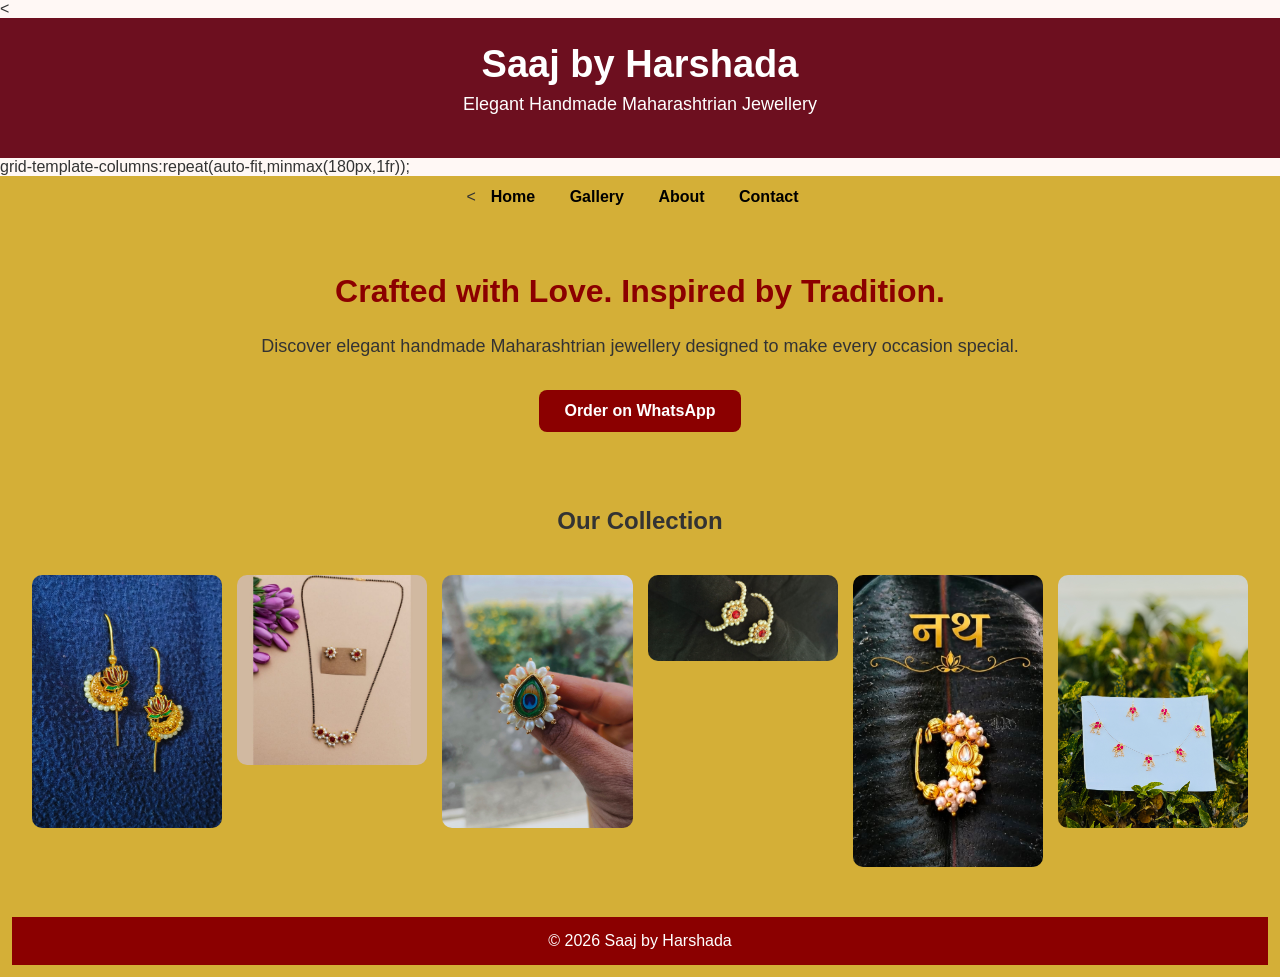
==== index.html @ 34ac9495 "Enhance header and hero section in index.html Updated header styles and content for better presentat" ====
<!DOCTYPE html>
<html lang="mr">
<head>
<meta charset="UTF-8">
<meta name="viewport" content="width=device-width, initial-scale=1.0">
<title>Saaj by Harshada</title>

<style>
body{
margin:0;
font-family:Arial,sans-serif;
background:#fff8f5;
color:#333;
}

header{
background:#8B0000;
color:white;
text-align:center;
padding:20px;
}

nav{
background:#d4af37;
padding:12px;
text-align:center;
}

nav a{
text-decoration:none;
color:#000;
font-weight:bold;
margin:15px;
}

.hero{
text-align:center;
padding:40px 20px;
}

.hero h2{
color:#8B0000;
font-size:32px;
}

.hero p{
font-size:18px;
}

.btn{
display:inline-block;
padding:12px 25px;
background:#8B0000;
color:white;
text-decoration:none;
border-radius:8px;
margin-top:15px;
}

.gallery{
display:grid;
grid-template-columns:repeat(auto-fit,minmax(180px,1fr));
gap:15px;
padding:20px;
}

.gallery img{
width:100%;
border-radius:10px;
}

footer{
background:#8B0000;
color:white;
text-align:center;
padding:15px;
margin-top:30px;
}
</style>

</head>

<body>

<<header style="background:#6D0F1F; color:white; padding:25px; text-align:center;">
    <h1 style="font-size:38px; margin:0;">Saaj by Harshada</h1>
    <p style="font-size:18px; margin-top:8px;">
        Elegant Handmade Maharashtrian Jewellery
    </p>
</header>
grid-template-columns:repeat(auto-fit,minmax(180px,1fr));
<nav>
<<a href="index.html">Home</a>
<a href="gallery.html">Gallery</a>
<a href="about.html">About</a>
<a href="contact.html">Contact</a>

<section class="hero">
<h2>Crafted with Love. Inspired by Tradition.</h2>

<p>
Discover elegant handmade Maharashtrian jewellery designed to make every occasion special.
</p>

<a class="btn" href="https://wa.me/919175138386">
Order on WhatsApp
</a>

</section>

<h2 style="text-align:center;">Our Collection</h2>

<div class="gallery">

<img src="IMG-20260315-WA0007.jpg">

<img src="IMG-20260315-WA0008.jpg">

<img src="IMG_20260322_184113.jpg">

<img src="IMG_20260324_103929.jpg">

<img src="IMG_20260620_134222.jpg">

<img src="IMG_9986.JPG">

</div>

<footer>

© 2026 Saaj by Harshada

</footer>

</body>
</html>
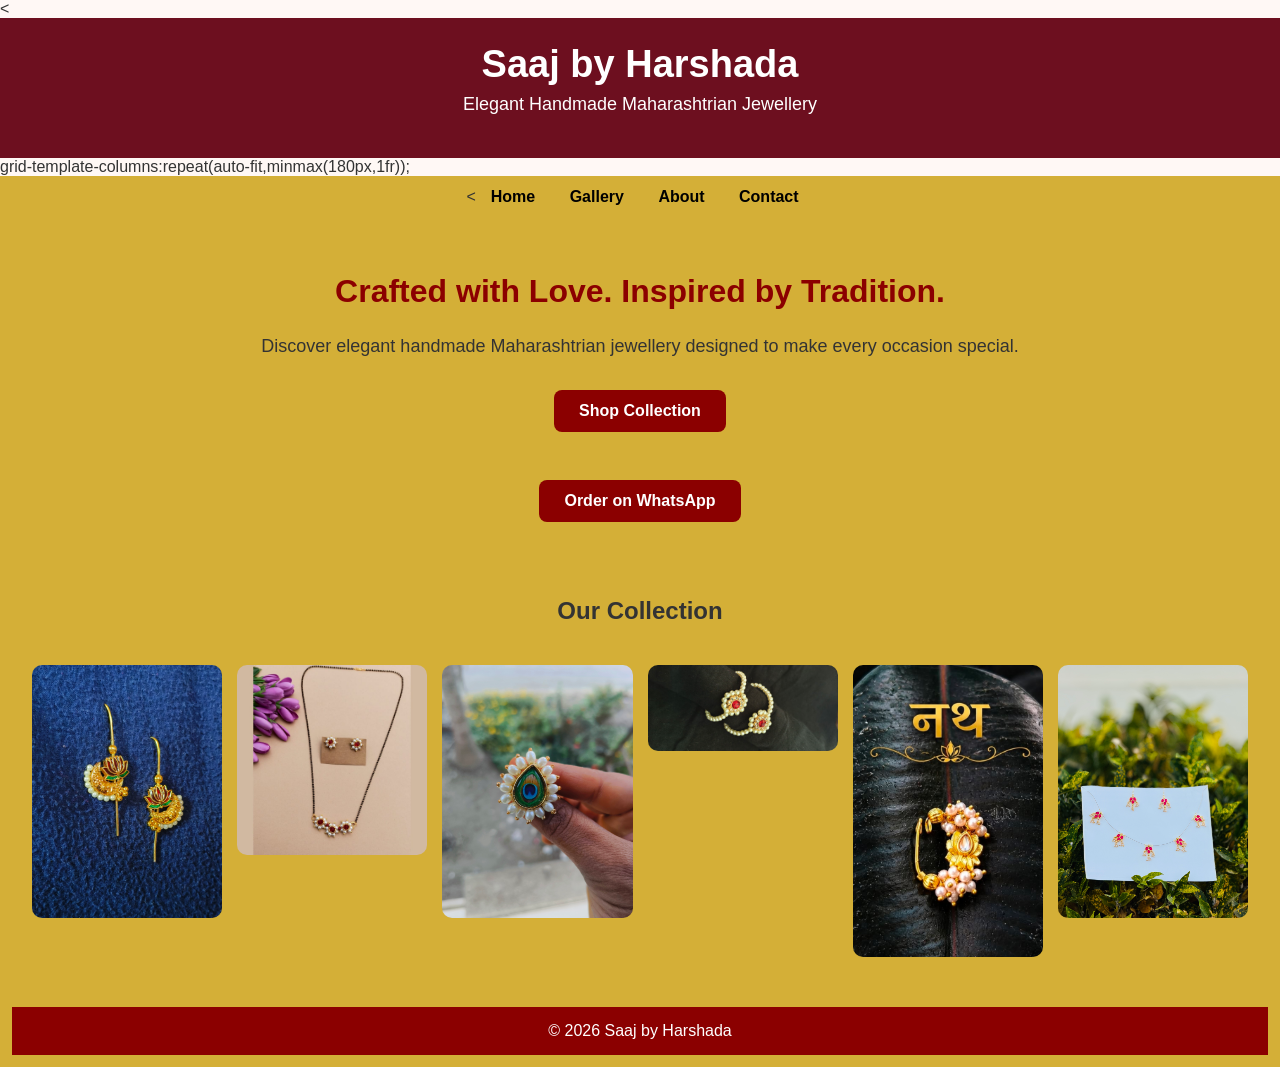
==== commit 7f4ece9b: "Add buttons for gallery and WhatsApp order" ====
--- a/index.html
+++ b/index.html
@@ -101,7 +101,11 @@
 <p>
 Discover elegant handmade Maharashtrian jewellery designed to make every occasion special.
 </p>
+<a class="btn" href="gallery.html">
+Shop Collection
+</a>
 
+<br><br>
 <a class="btn" href="https://wa.me/919175138386">
 Order on WhatsApp
 </a>
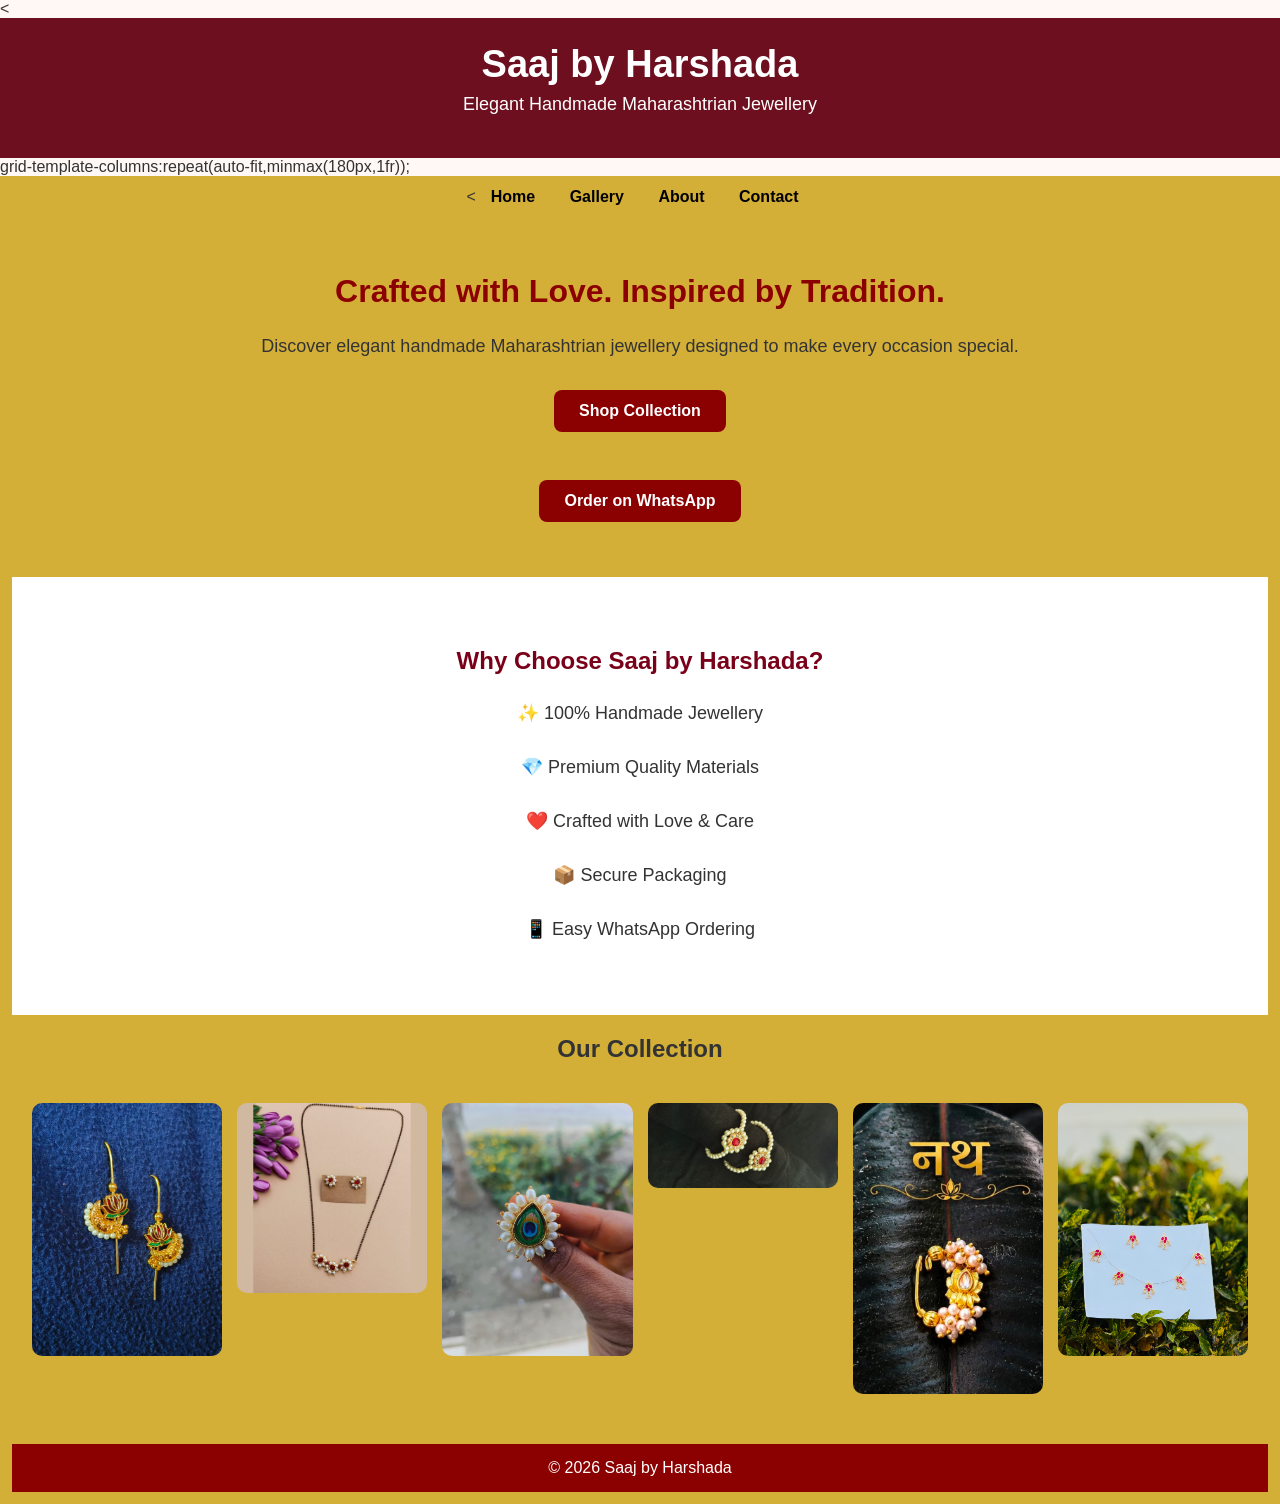
==== commit caa16be7: "Add benefits section for Saaj by Harshada Added a new section highlighting the benefits of Saaj by H" ====
--- a/index.html
+++ b/index.html
@@ -111,7 +111,25 @@
 </a>
 
 </section>
+<section style="padding:50px 20px; background:#fff; text-align:center;">
 
+<h2 style="color:#7A0019;">Why Choose Saaj by Harshada?</h2>
+
+<div style="max-width:800px; margin:auto; line-height:2; font-size:18px;">
+
+<p>✨ 100% Handmade Jewellery</p>
+
+<p>💎 Premium Quality Materials</p>
+
+<p>❤️ Crafted with Love & Care</p>
+
+<p>📦 Secure Packaging</p>
+
+<p>📱 Easy WhatsApp Ordering</p>
+
+</div>
+
+</section>
 <h2 style="text-align:center;">Our Collection</h2>
 
 <div class="gallery">
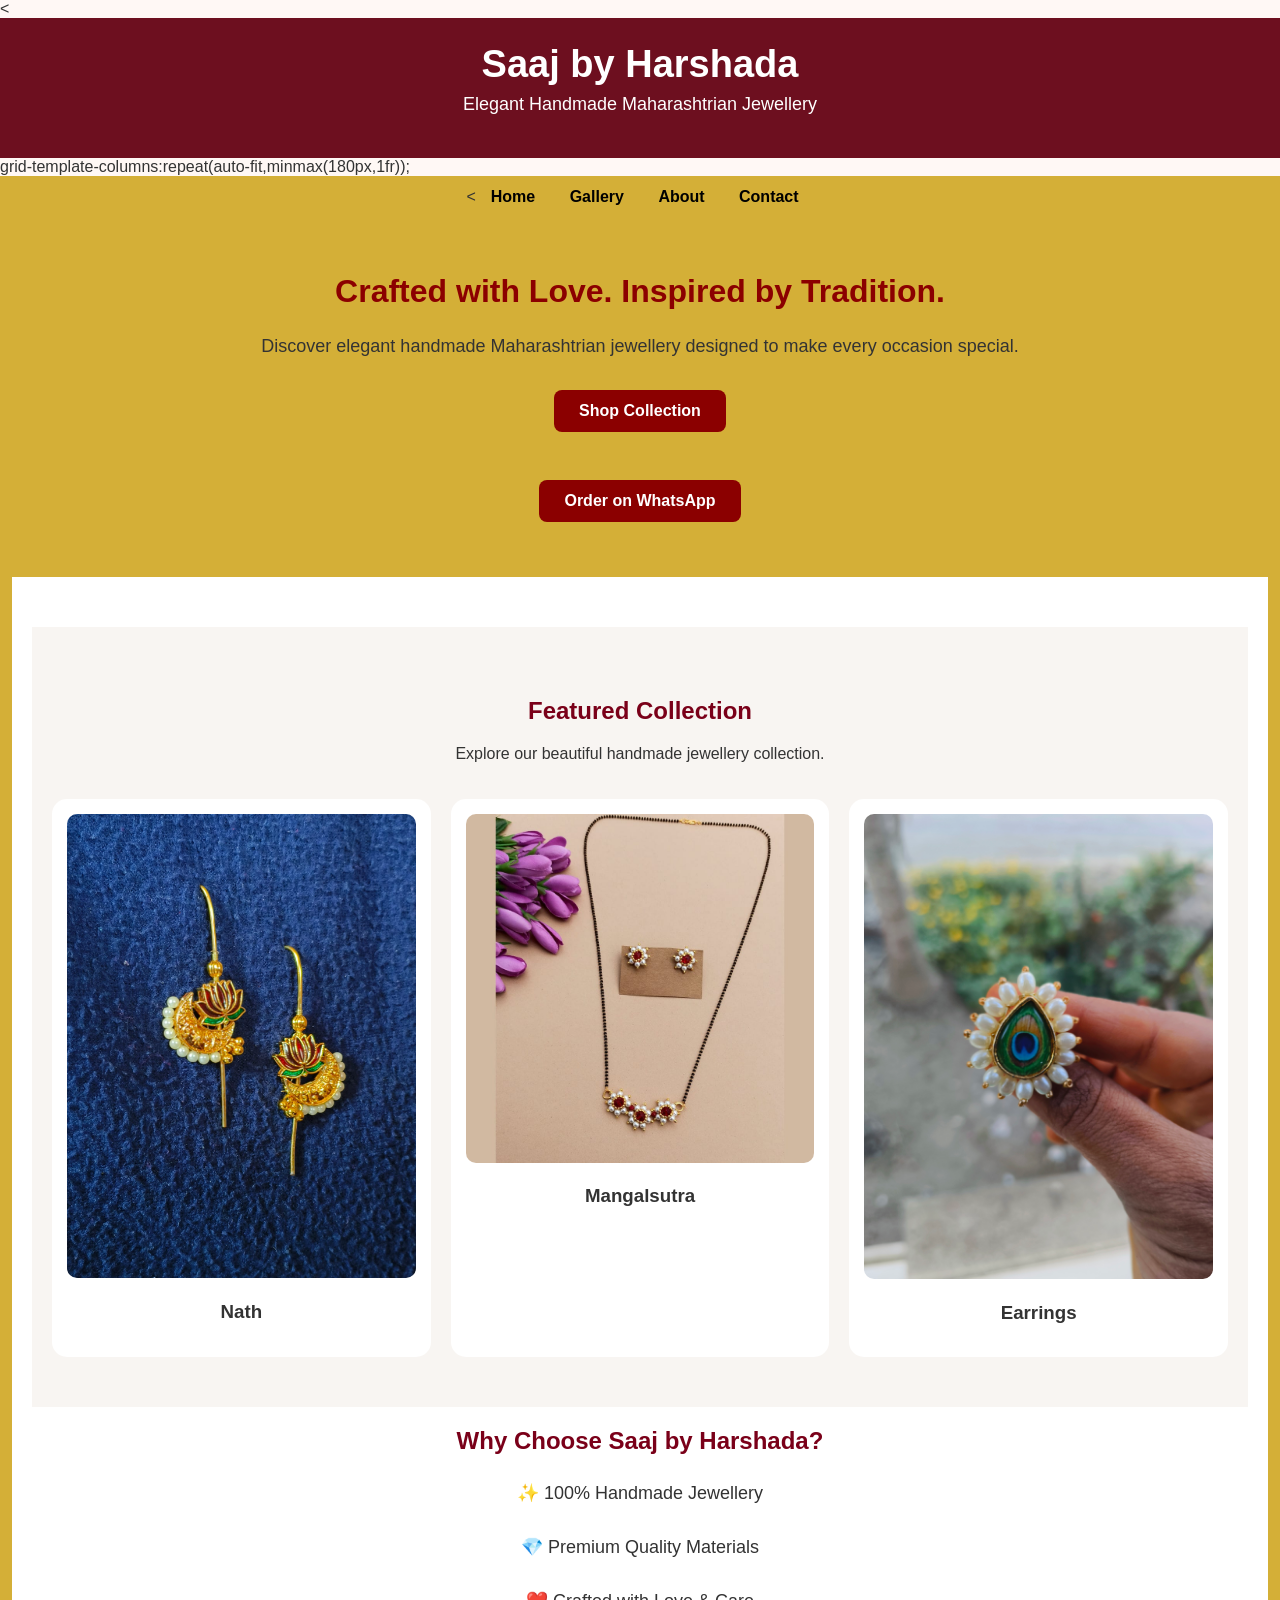
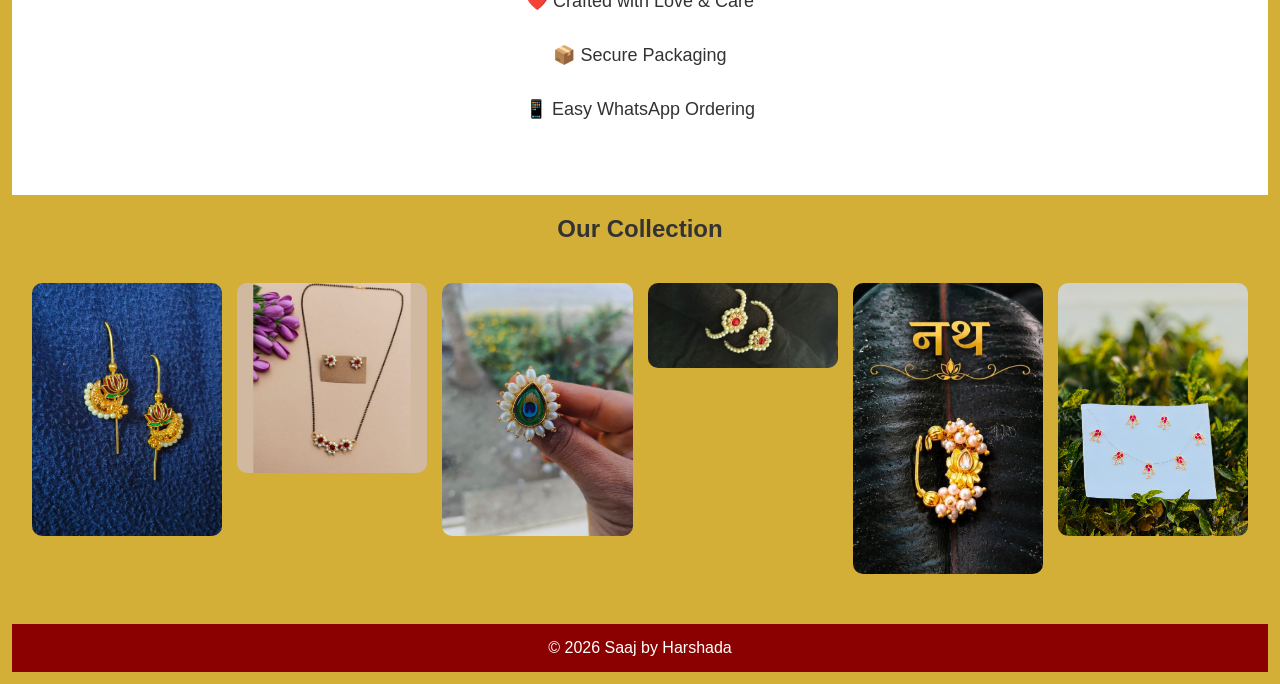
==== commit 3fa7aaa2: "Add featured collection section to index.html Added a featured collection section with images and de" ====
--- a/index.html
+++ b/index.html
@@ -112,7 +112,32 @@
 
 </section>
 <section style="padding:50px 20px; background:#fff; text-align:center;">
+<section style="padding:50px 20px; background:#f8f5f2; text-align:center;">
 
+<h2 style="color:#7A0019;">Featured Collection</h2>
+
+<p>Explore our beautiful handmade jewellery collection.</p>
+
+<div style="display:grid;grid-template-columns:repeat(auto-fit,minmax(220px,1fr));gap:20px;padding-top:20px;">
+
+<div style="background:white;padding:15px;border-radius:15px;">
+<img src="IMG-20260315-WA0007.jpg" style="width:100%;border-radius:10px;">
+<h3>Nath</h3>
+</div>
+
+<div style="background:white;padding:15px;border-radius:15px;">
+<img src="IMG-20260315-WA0008.jpg" style="width:100%;border-radius:10px;">
+<h3>Mangalsutra</h3>
+</div>
+
+<div style="background:white;padding:15px;border-radius:15px;">
+<img src="IMG_20260322_184113.jpg" style="width:100%;border-radius:10px;">
+<h3>Earrings</h3>
+</div>
+
+</div>
+
+</section>
 <h2 style="color:#7A0019;">Why Choose Saaj by Harshada?</h2>
 
 <div style="max-width:800px; margin:auto; line-height:2; font-size:18px;">
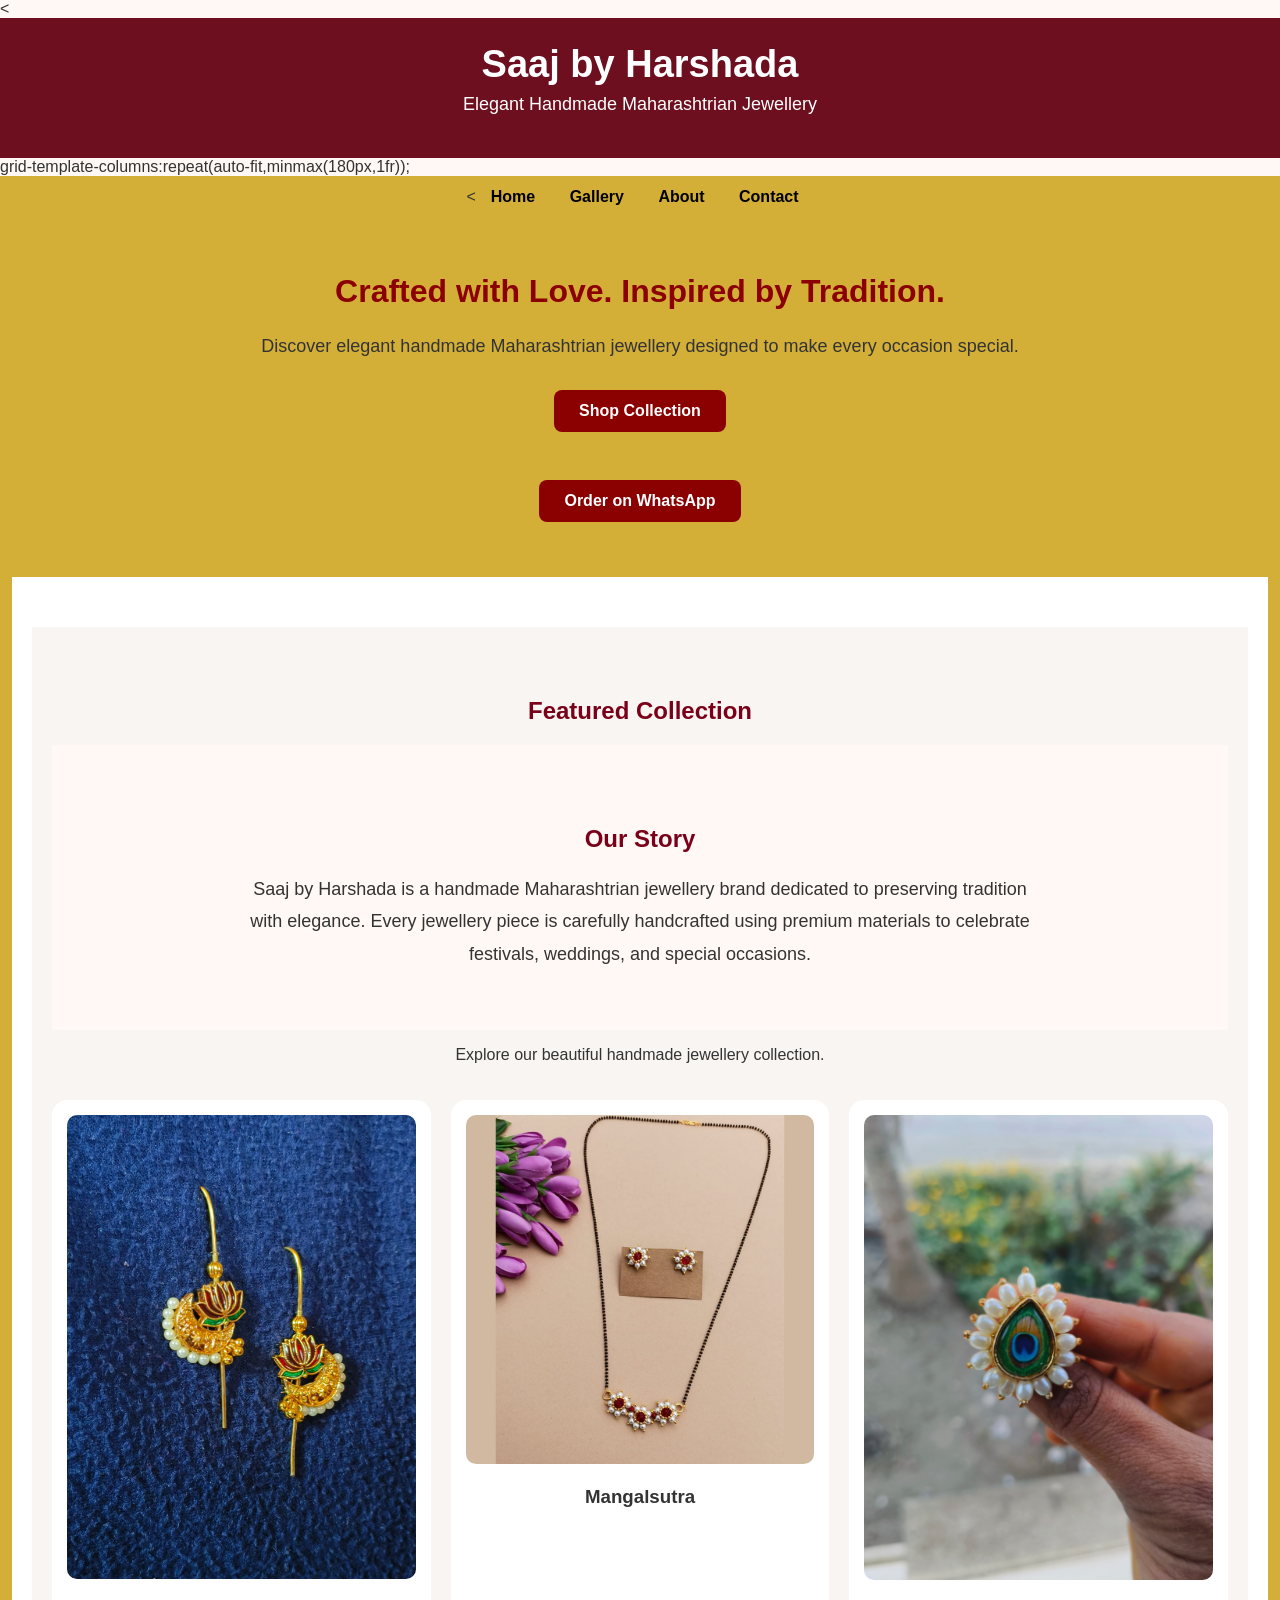
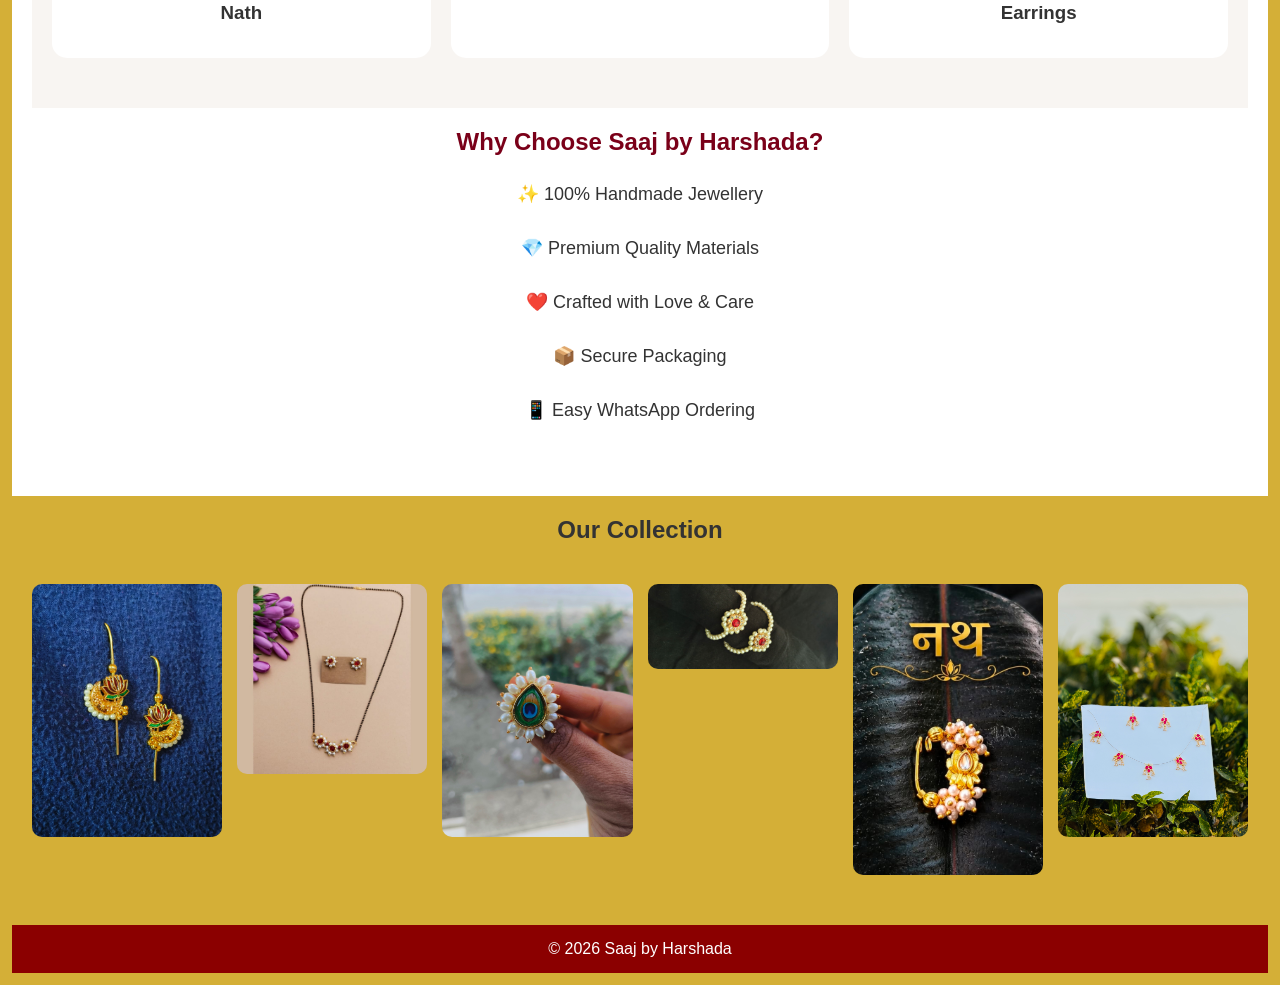
==== commit 87638010: "Add 'Our Story' section to index.html Added a new section for 'Our Story' with a description of the " ====
--- a/index.html
+++ b/index.html
@@ -115,7 +115,15 @@
 <section style="padding:50px 20px; background:#f8f5f2; text-align:center;">
 
 <h2 style="color:#7A0019;">Featured Collection</h2>
+<section style="padding:60px 20px; background:#fff8f5; text-align:center;">
 
+<h2 style="color:#7A0019;">Our Story</h2>
+
+<p style="max-width:800px; margin:auto; line-height:1.8; font-size:18px;">
+Saaj by Harshada is a handmade Maharashtrian jewellery brand dedicated to preserving tradition with elegance. Every jewellery piece is carefully handcrafted using premium materials to celebrate festivals, weddings, and special occasions.
+</p>
+
+</section>
 <p>Explore our beautiful handmade jewellery collection.</p>
 
 <div style="display:grid;grid-template-columns:repeat(auto-fit,minmax(220px,1fr));gap:20px;padding-top:20px;">
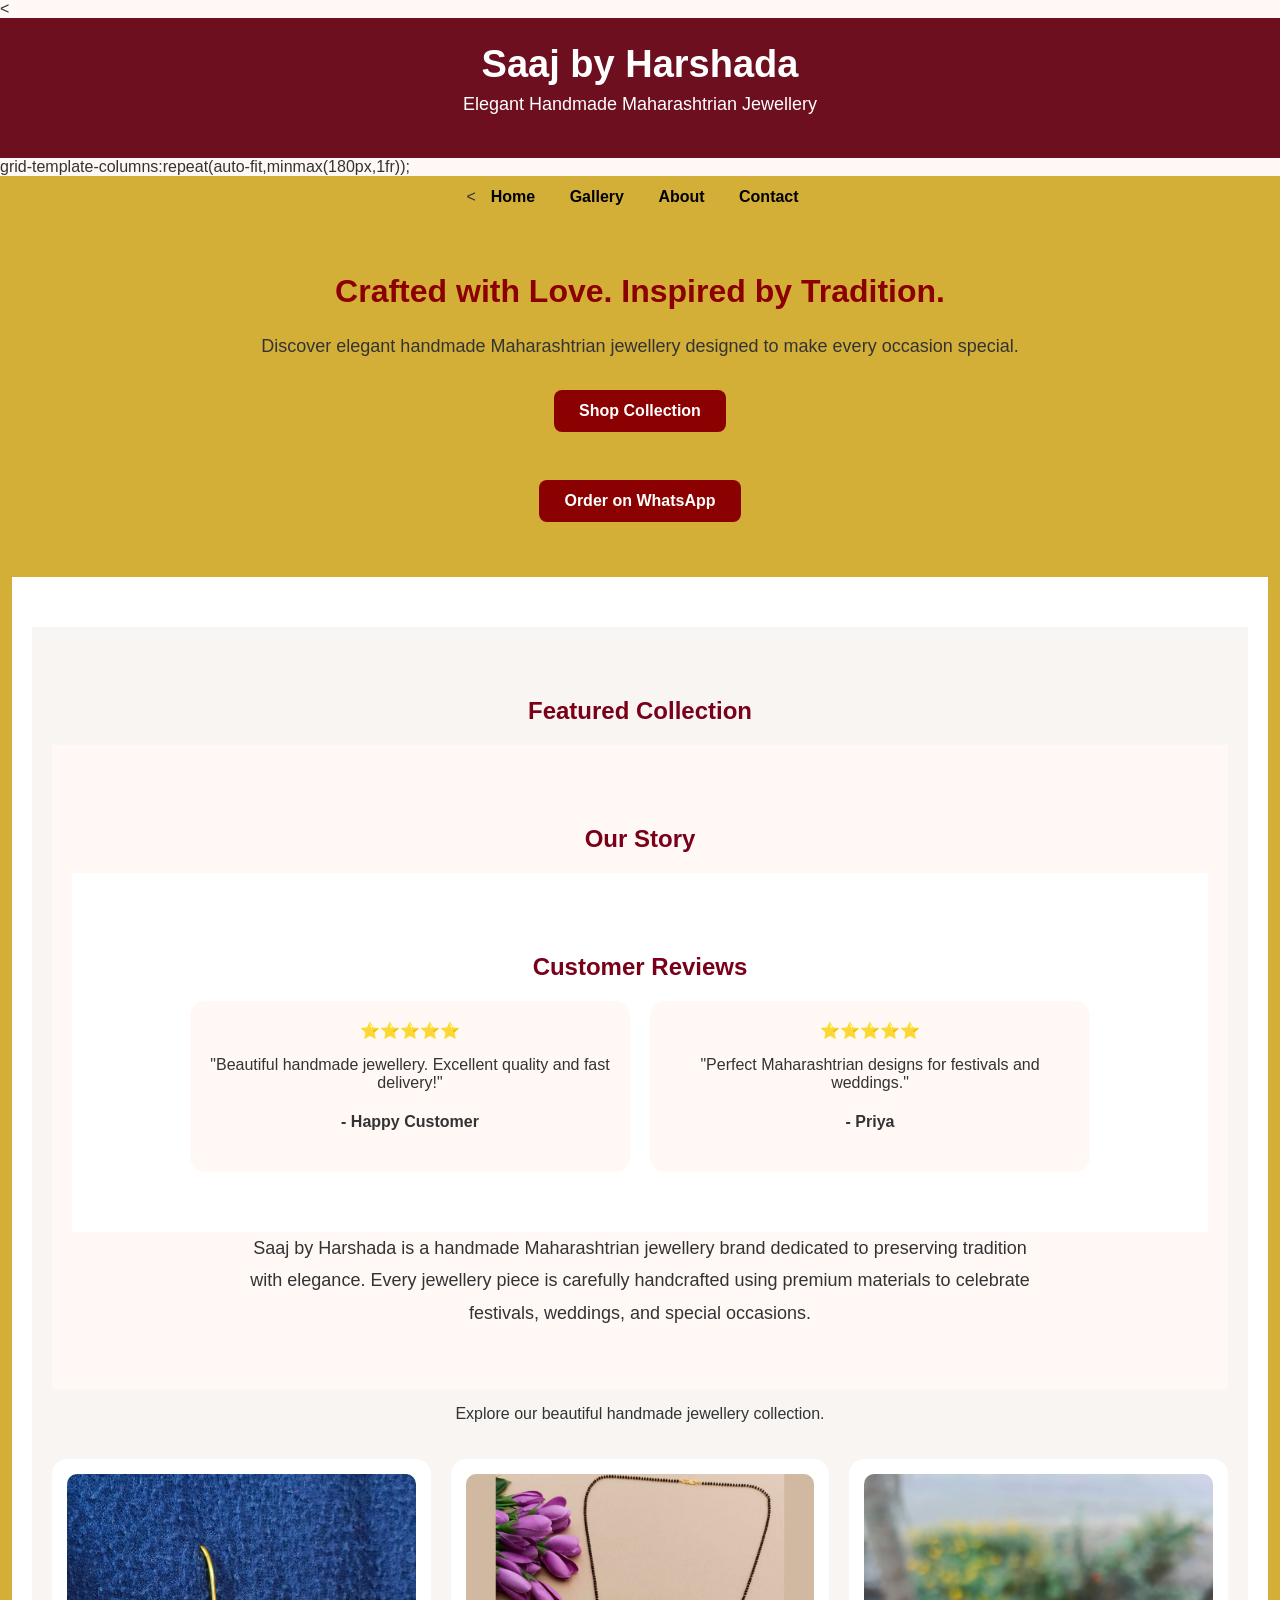
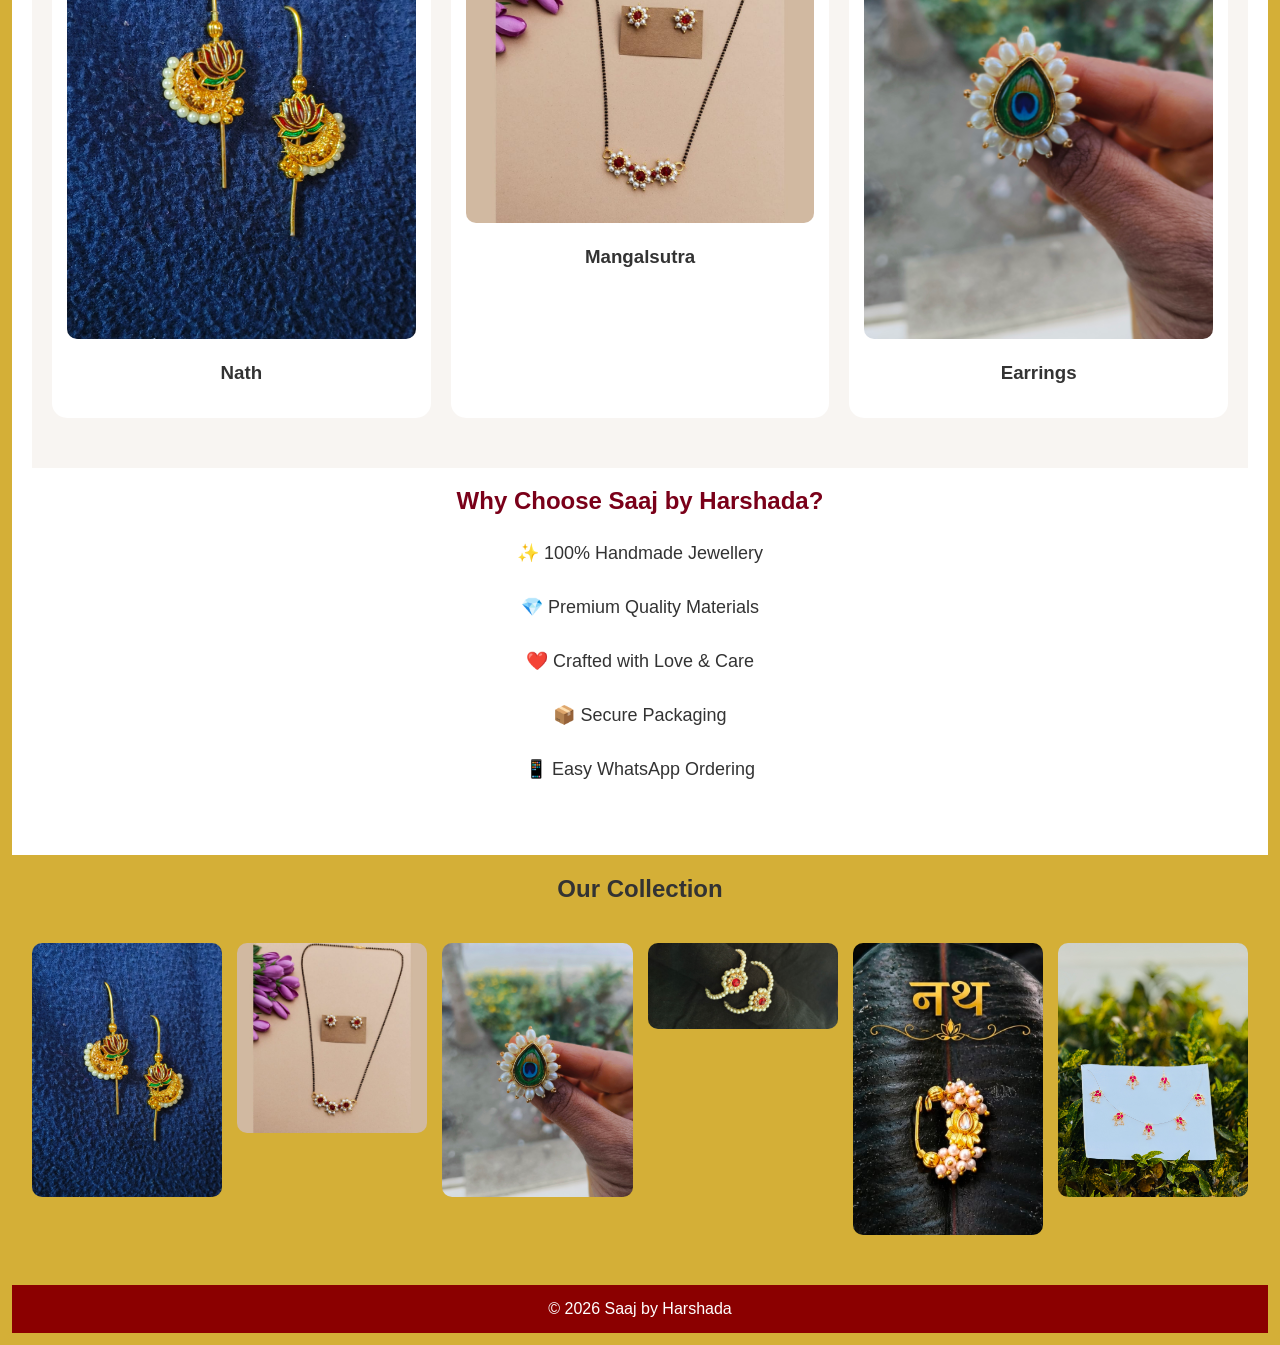
==== commit 2b1db448: "Add customer reviews section to index.html Added customer reviews section with testimonials." ====
--- a/index.html
+++ b/index.html
@@ -118,7 +118,27 @@
 <section style="padding:60px 20px; background:#fff8f5; text-align:center;">
 
 <h2 style="color:#7A0019;">Our Story</h2>
-
+<section style="padding:60px 20px; background:#ffffff; text-align:center;">
+
+<h2 style="color:#7A0019;">Customer Reviews</h2>
+
+<div style="max-width:900px; margin:auto; display:grid; grid-template-columns:repeat(auto-fit,minmax(250px,1fr)); gap:20px;">
+
+<div style="background:#fff8f5; padding:20px; border-radius:15px;">
+⭐⭐⭐⭐⭐
+<p>"Beautiful handmade jewellery. Excellent quality and fast delivery!"</p>
+<h4>- Happy Customer</h4>
+</div>
+
+<div style="background:#fff8f5; padding:20px; border-radius:15px;">
+⭐⭐⭐⭐⭐
+<p>"Perfect Maharashtrian designs for festivals and weddings."</p>
+<h4>- Priya</h4>
+</div>
+
+</div>
+
+</section>
 <p style="max-width:800px; margin:auto; line-height:1.8; font-size:18px;">
 Saaj by Harshada is a handmade Maharashtrian jewellery brand dedicated to preserving tradition with elegance. Every jewellery piece is carefully handcrafted using premium materials to celebrate festivals, weddings, and special occasions.
 </p>
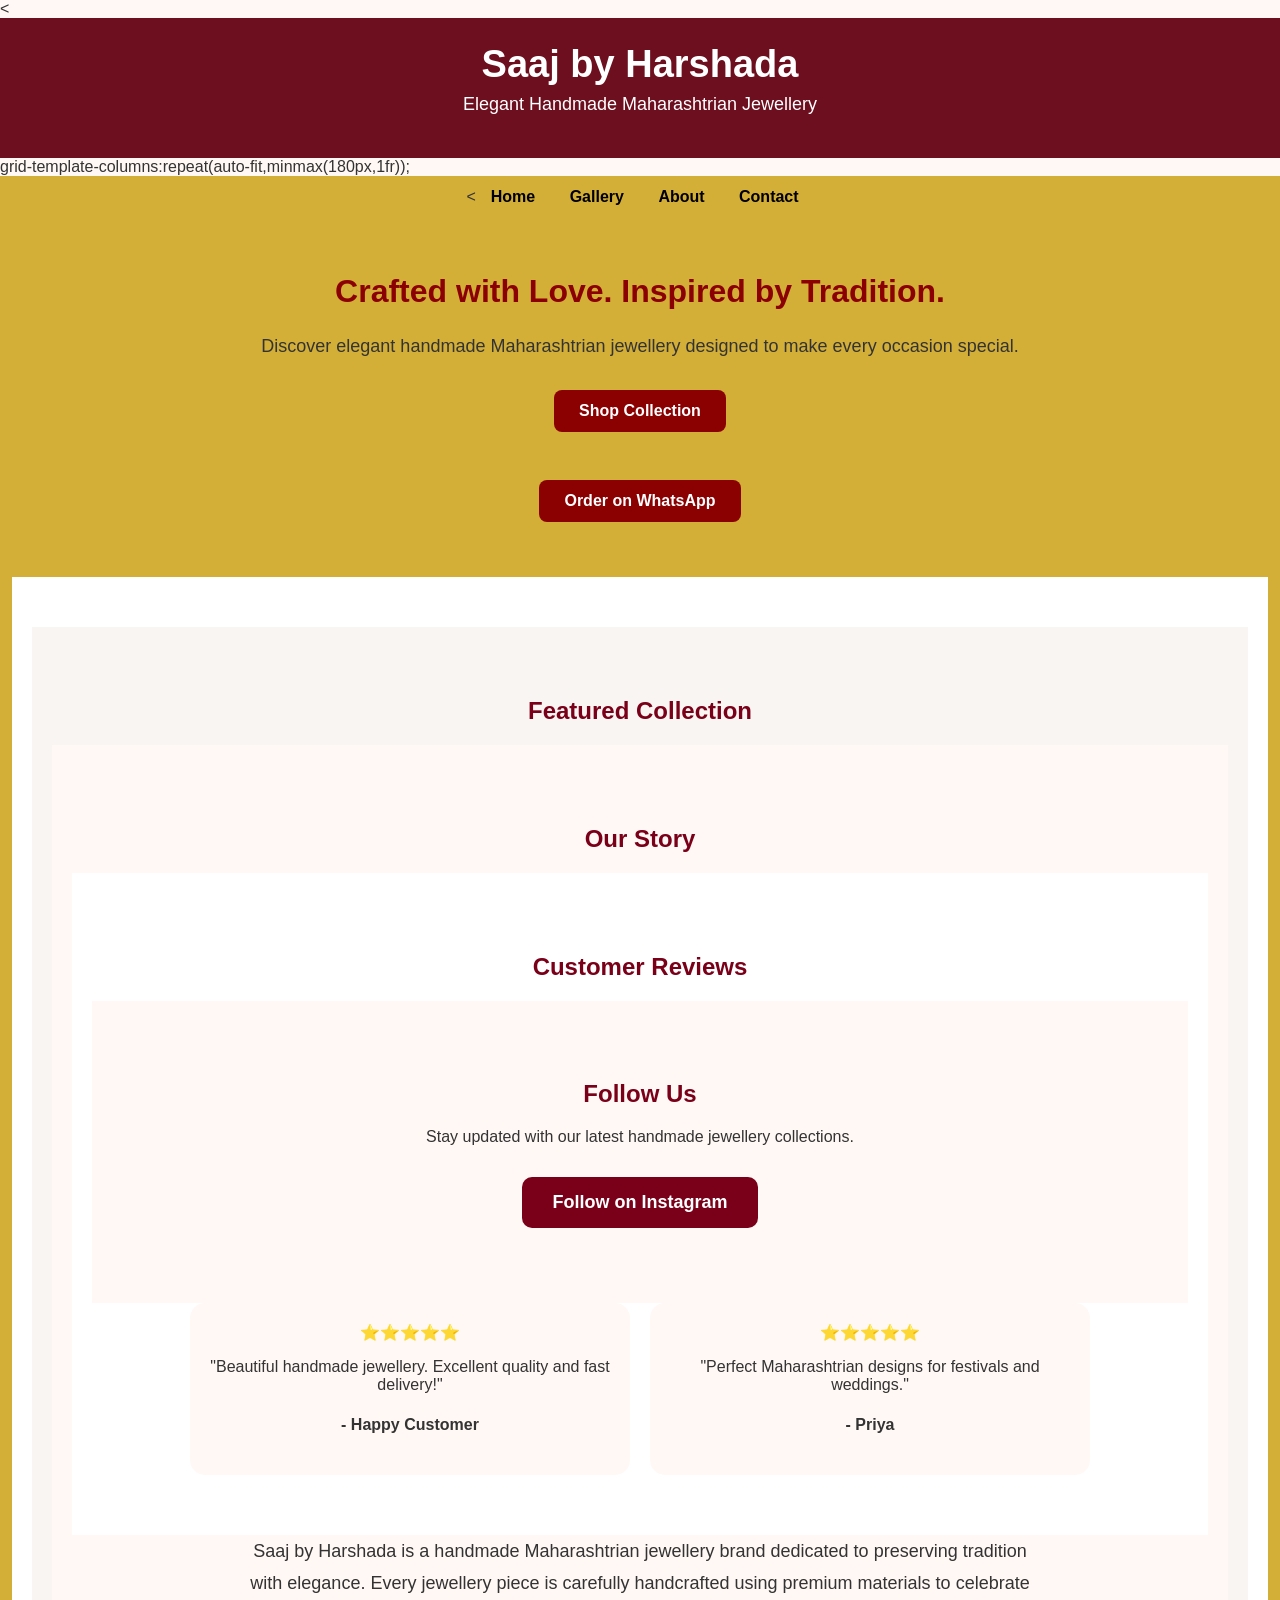
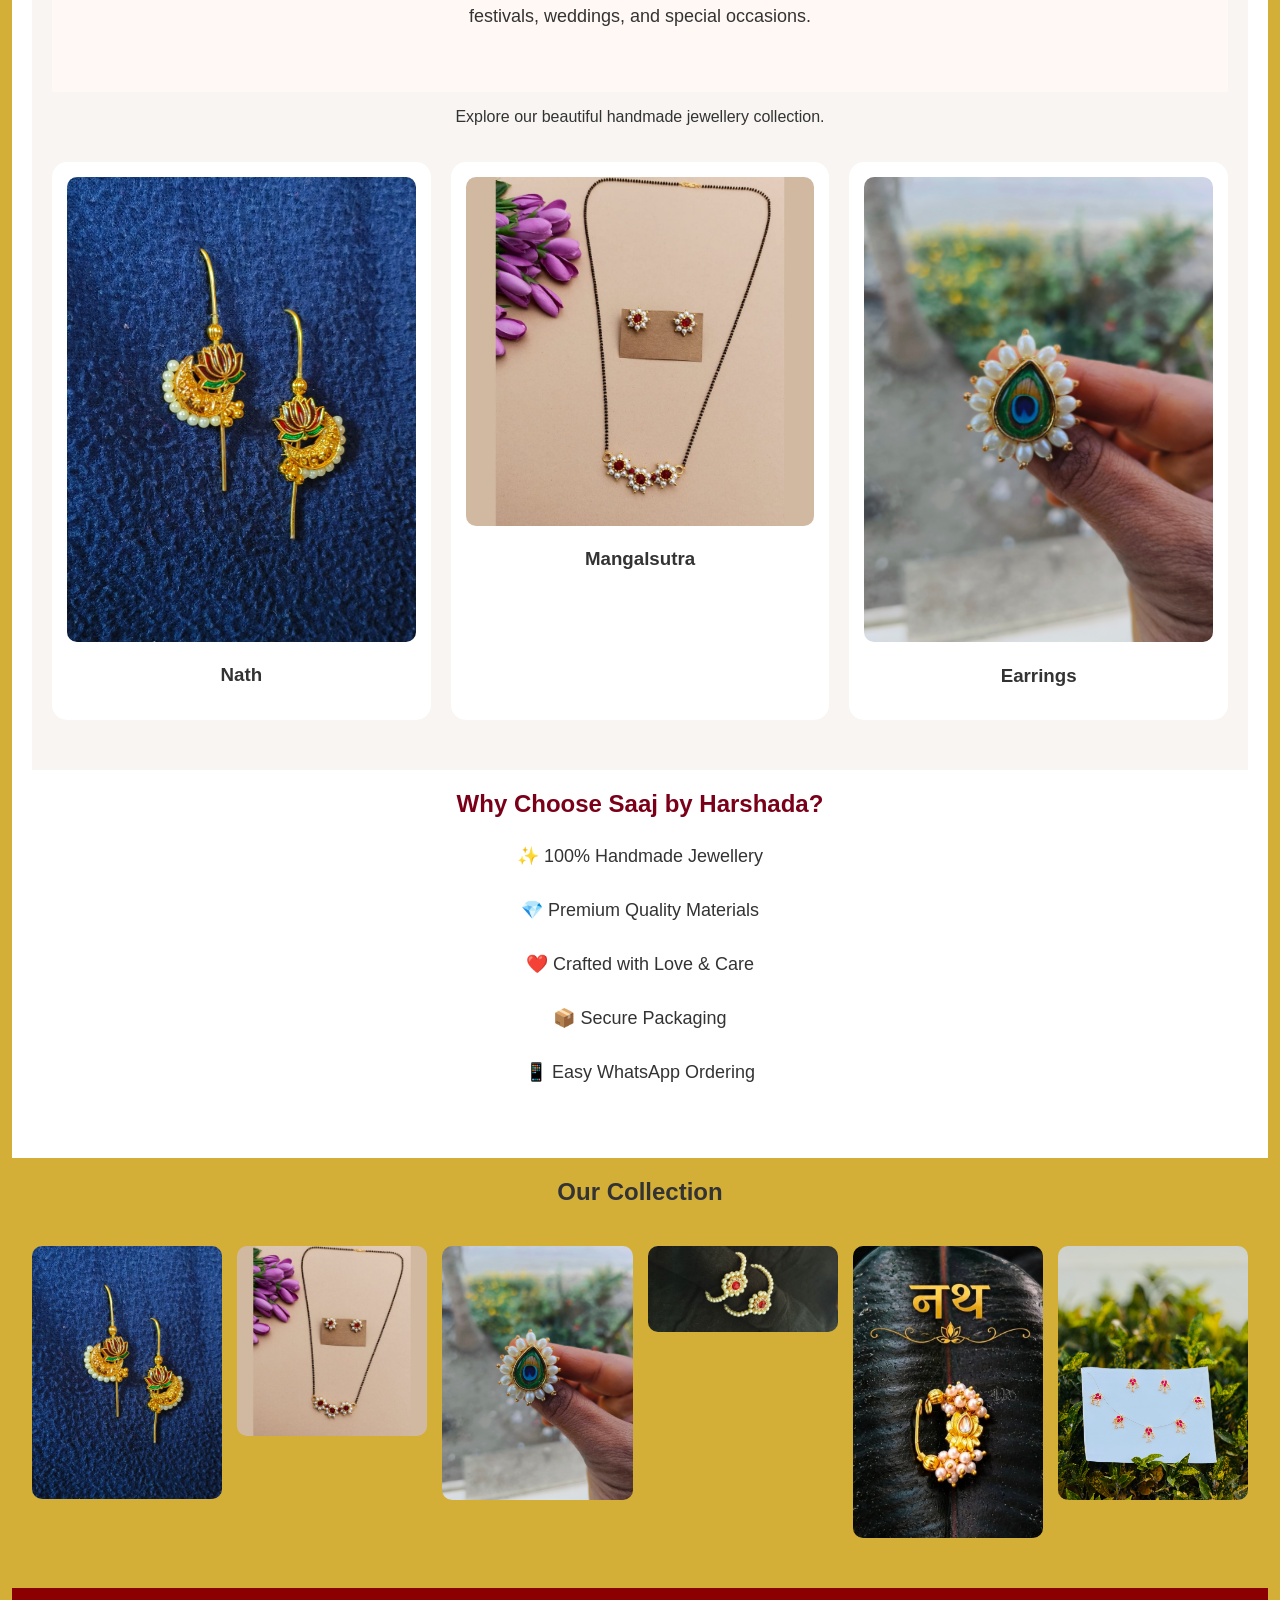
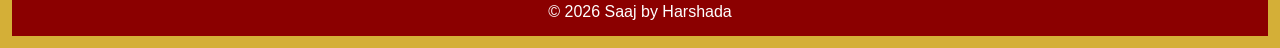
==== commit 4edd0aef: "Add customer reviews and follow us section Added a new section for customer reviews and social media" ====
--- a/index.html
+++ b/index.html
@@ -121,7 +121,23 @@
 <section style="padding:60px 20px; background:#ffffff; text-align:center;">
 
 <h2 style="color:#7A0019;">Customer Reviews</h2>
-
+<section style="padding:60px 20px; background:#fff8f5; text-align:center;">
+
+<h2 style="color:#7A0019;">Follow Us</h2>
+
+<p>Stay updated with our latest handmade jewellery collections.</p>
+
+<a href="#" style="display:inline-block;
+background:#7A0019;
+color:white;
+padding:15px 30px;
+text-decoration:none;
+border-radius:10px;
+font-size:18px;">
+Follow on Instagram
+</a>
+
+</section>
 <div style="max-width:900px; margin:auto; display:grid; grid-template-columns:repeat(auto-fit,minmax(250px,1fr)); gap:20px;">
 
 <div style="background:#fff8f5; padding:20px; border-radius:15px;">
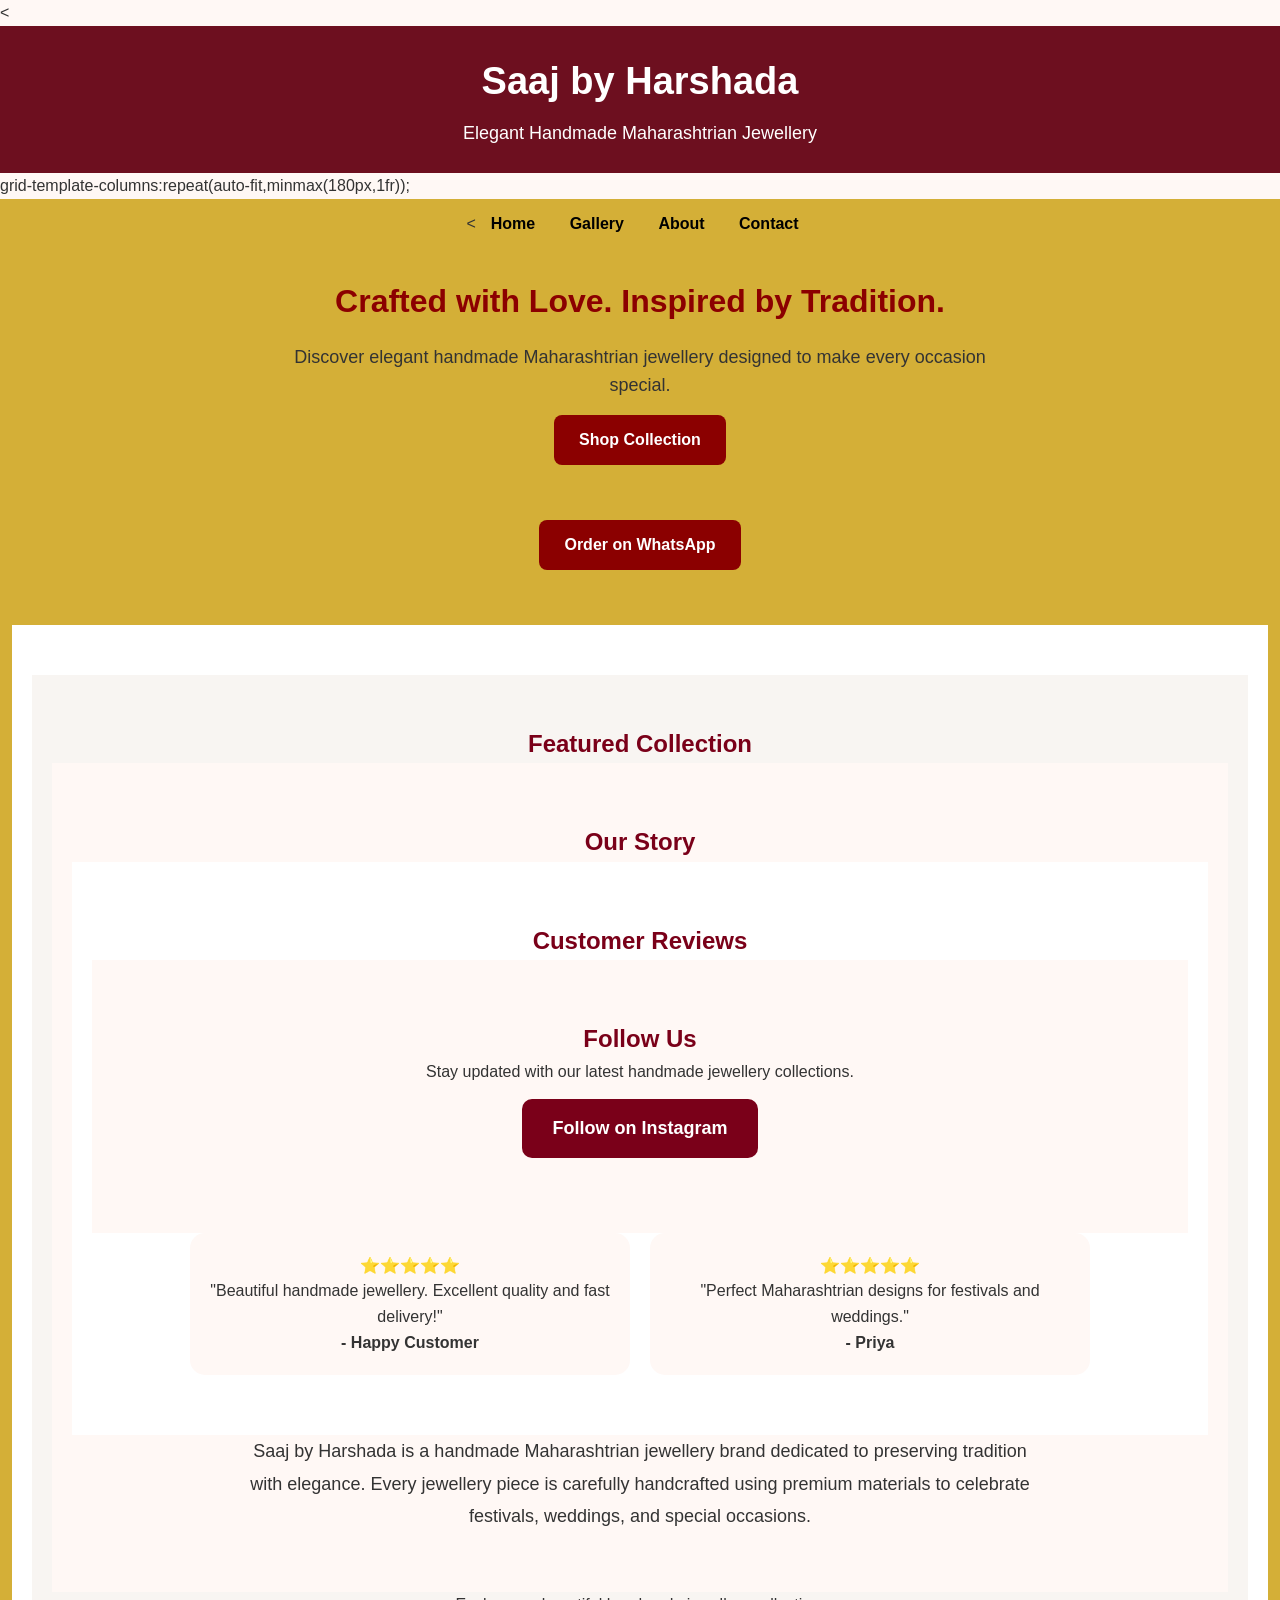
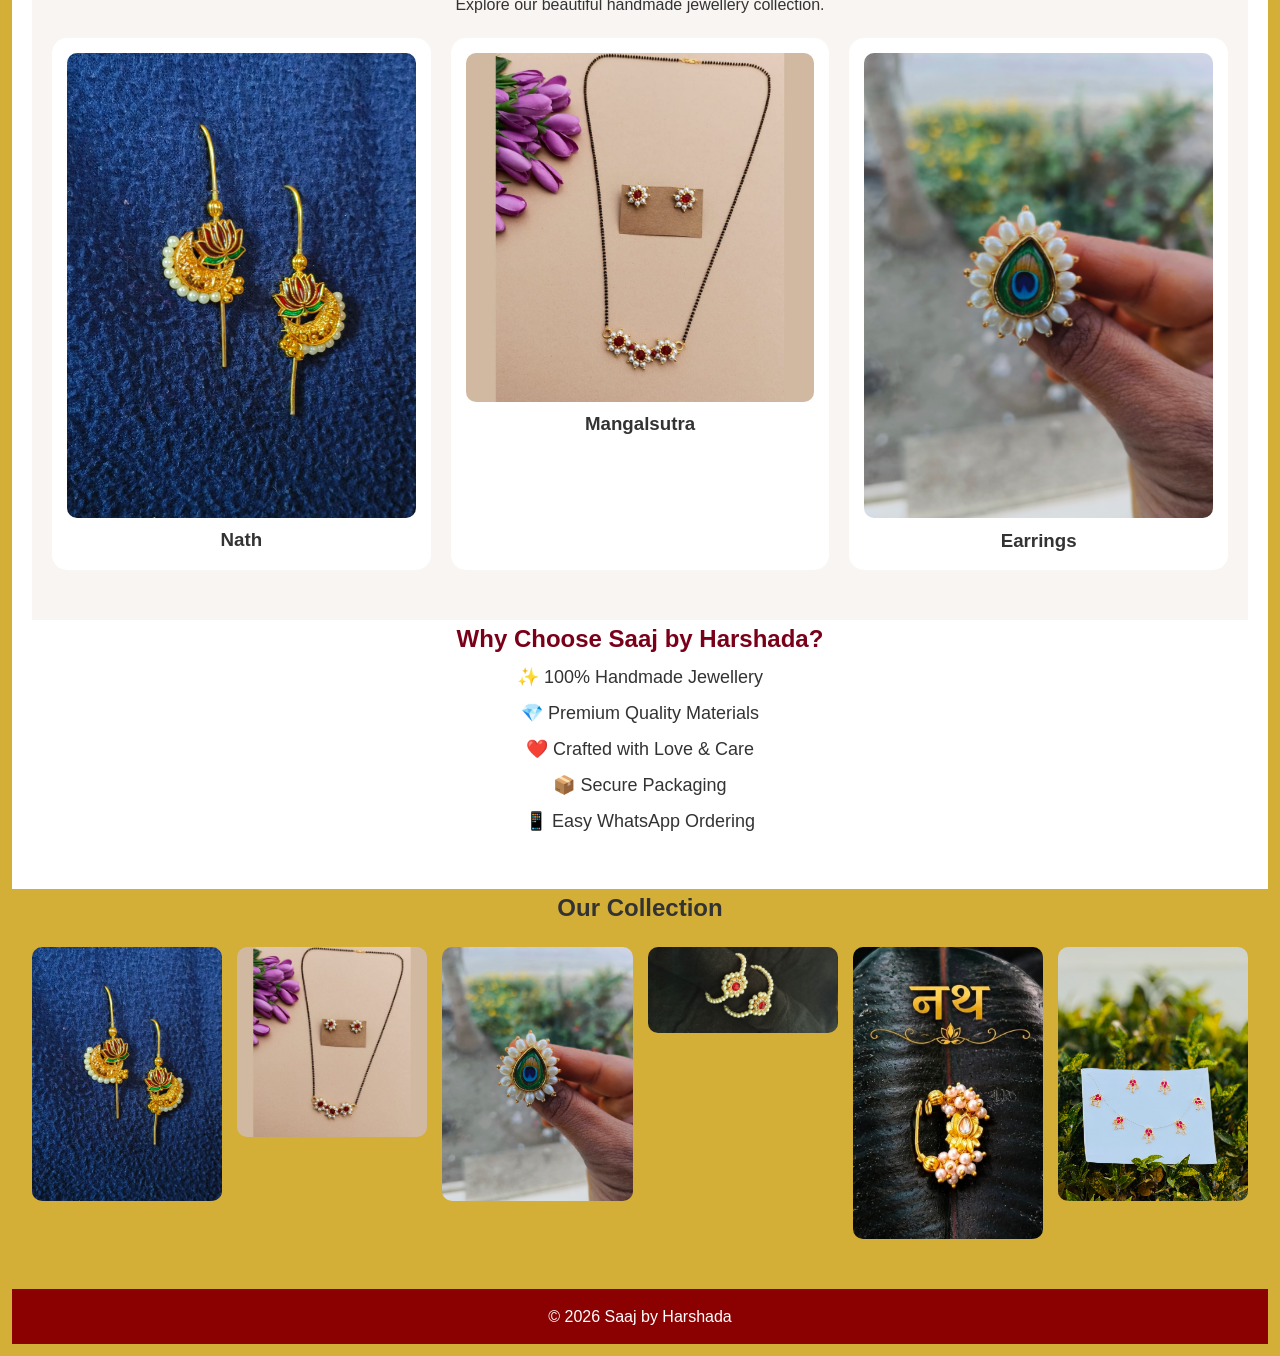
==== commit c7942fca: "Link external stylesheet in index.html Add link to external stylesheet in index.html" ====
--- a/index.html
+++ b/index.html
@@ -4,7 +4,7 @@
 <meta charset="UTF-8">
 <meta name="viewport" content="width=device-width, initial-scale=1.0">
 <title>Saaj by Harshada</title>
-
+<link rel="stylesheet" href="style.css">
 <style>
 body{
 margin:0;
--- a/style.css
+++ b/style.css
@@ -0,0 +1,84 @@
+*{
+    margin:0;
+    padding:0;
+    box-sizing:border-box;
+    font-family:Arial,sans-serif;
+}
+
+body{
+    background:#FFF8F3;
+    color:#333;
+    line-height:1.6;
+}
+
+header{
+    background:#6D0F1F;
+    color:white;
+    text-align:center;
+    padding:25px;
+}
+
+header h1{
+    font-size:38px;
+}
+
+nav{
+    background:#D4AF37;
+    padding:15px;
+    text-align:center;
+}
+
+nav a{
+    color:#000;
+    text-decoration:none;
+    margin:0 15px;
+    font-weight:bold;
+}
+
+nav a:hover{
+    color:#6D0F1F;
+}
+
+.hero{
+    text-align:center;
+    padding:70px 20px;
+}
+
+.hero h2{
+    color:#6D0F1F;
+    font-size:36px;
+    margin-bottom:15px;
+}
+
+.hero p{
+    font-size:18px;
+    max-width:700px;
+    margin:auto;
+}
+
+.btn{
+    display:inline-block;
+    margin-top:20px;
+    padding:14px 28px;
+    background:#6D0F1F;
+    color:white;
+    text-decoration:none;
+    border-radius:8px;
+    font-weight:bold;
+}
+
+.btn:hover{
+    background:#8B1538;
+}
+
+section{
+    padding:60px 20px;
+}
+
+footer{
+    background:#6D0F1F;
+    color:white;
+    text-align:center;
+    padding:20px;
+    margin-top:40px;
+}
